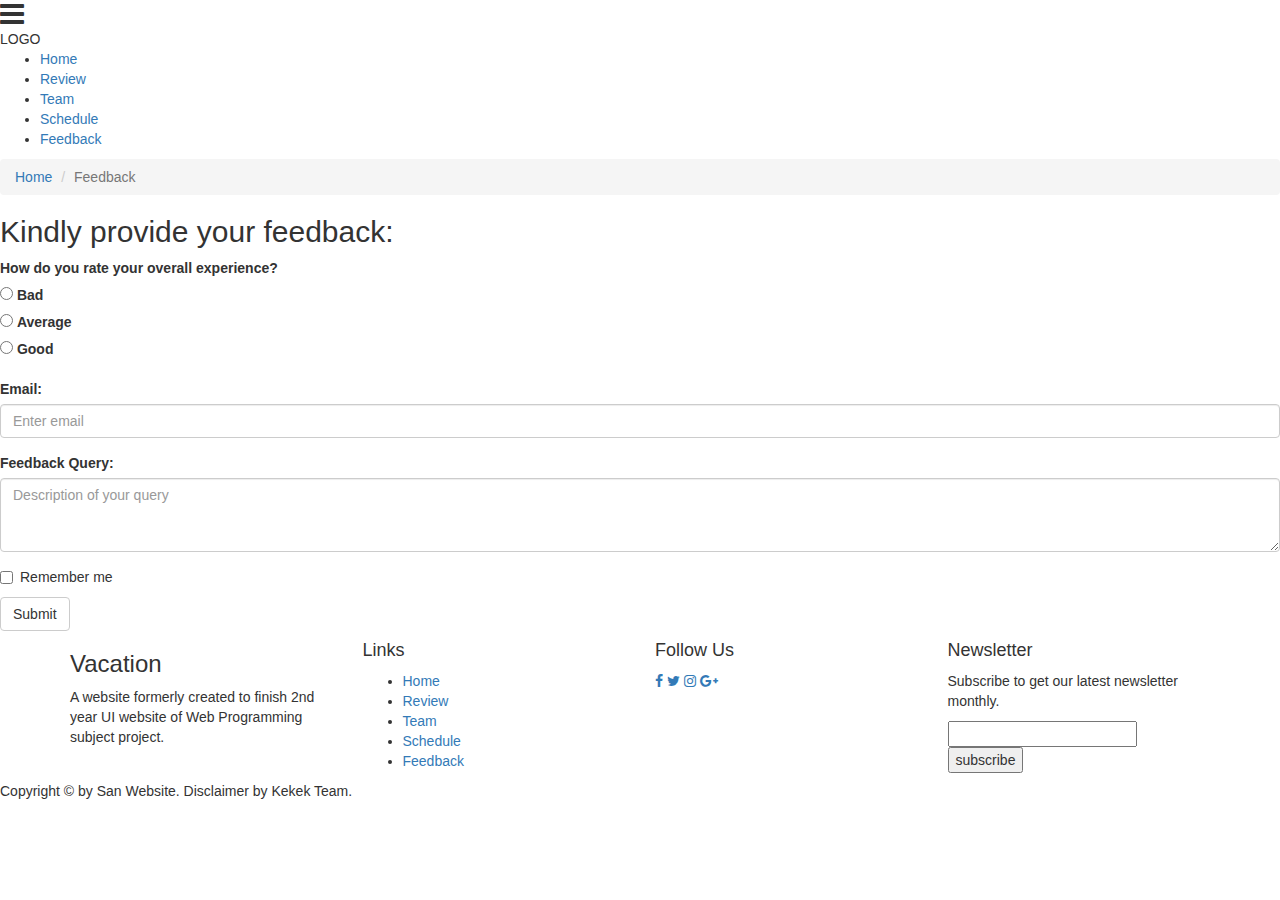
==== feedback.html @ d286690c "Add files via upload" ====
﻿<!DOCTYPE html>
<html lang="en">
<head>
    <meta charset="UTF-8">
    <meta name="viewport" content="width=device-width, initial-scale=1.0">
    <meta http-equiv="X-UA-Compatible" content="ie=edge">
    <title>Vacation</title>
    <link rel="stylesheet" type="text/css" href="styles/style.css">
    <link rel="stylesheet" type="text/css" href="styles/feedback.css">
    <link rel="stylesheet" href="https://maxcdn.bootstrapcdn.com/font-awesome/4.7.0/css/font-awesome.min.css">
    <link rel="stylesheet" href="https://maxcdn.bootstrapcdn.com/bootstrap/3.3.7/css/bootstrap.min.css">
    <script src="https://code.jquery.com/jquery-3.3.1.js"></script>
</head>
<body>
    <div class="wrapper">
        <!--Navigation Bar-->
        <header>
            <nav>
                <div class="menu-icon">
                    <i class="fa fa-bars fa-2x"></i>
                </div>

                <div class="logo">
                    LOGO
                </div>

                <div class="menu">
                    <ul>
                        <li><a href="index.html" class="active">Home</a></li>
                        <li><a href="review.html">Review</a></li>
                        <li><a href="team.html">Team</a></li>
                        <li><a href="schedule.html">Schedule</a></li>
                        <li><a href="feedback.html">Feedback</a></li>
                    </ul>
                </div>
            </nav>

        </header>

        <!--Container-->
        <div class="content">
            <nav aria-label="breadcrumb">
                <ol class="breadcrumb">
                    <li class="breadcrumb-item"><a href="#">Home</a></li>
                    <li class="breadcrumb-item active" aria-current="page">Feedback</li>
                </ol>
            </nav>
            <div class="feedback-container">
                <h2>Kindly provide your feedback:</h2>
                <form action="/action-page.php" role="form" method="post" id="reused-form">
                    <div class="row">
                        <div class="col-sm-12 form-group">
                            <label>How do you rate your overall experience?</label>
                            <div class="form-check form-check-inline">
                                <input class="form-check-input" type="radio" name="inlineRadioOptions" id="inlineRadio1" value="bad">
                                <label class="form-check-label" for="inlineRadio1">Bad</label>
                            </div>
                            <div class="form-check form-check-inline">
                                <input class="form-check-input" type="radio" name="inlineRadioOptions" id="inlineRadio2" value="average">
                                <label class="form-check-label" for="inlineRadio2">Average</label>
                            </div>
                            <div class="form-check form-check-inline">
                                <input class="form-check-input" type="radio" name="inlineRadioOptions" id="inlineRadio3" value="good">
                                <label class="form-check-label" for="inlineRadio3">Good</label>
                            </div>
                        </div>
                    </div>
                    <div class="form-group">
                        <label for="email">Email:</label>
                        <input type="email" class="form-control" id="email" placeholder="Enter email" name="email">
                    </div>
                    <div class="form-group">
                        <label for="query">Feedback Query:</label>
                        <textarea class="form-control" id="exampleFormControlTextarea1" placeholder="Description of your query" rows="3"></textarea>
                    </div>
                    <div class="checkbox">
                        <label><input type="checkbox" name="remember"> Remember me</label>
                    </div>
                    <button type="submit" class="btn btn-default">Submit</button>
                </form>
            </div>
        </div>

    </div>

    <!--Footer-->
    <footer>
        <div class="footer-top">
            <div class="container">
                <div class="row">
                    <div class="col-lg-3 col-md-6 footer-info">
                        <h3>Vacation</h3>
                        <p>A website formerly created to finish 2nd year UI website of Web Programming subject project.</p>
                    </div>
                    <div class="col-lg-3 col-md-6 footer-links">
                        <h4>Links</h4>
                        <ul>
                            <li><a href="index.html" class="active">Home</a></li>
                            <li><a href="review.html">Review</a></li>
                            <li><a href="team.html">Team</a></li>
                            <li><a href="schedule.html">Schedule</a></li>
                            <li><a href="feedback.html">Feedback</a></li>
                        </ul>
                    </div>
                    <div class="col-lg-3 col-md-6 footer-contact">
                        <h4>Follow Us</h4>
                        <a href="" class="facebook"><i class="fa fa-facebook"></i></a>
                        <a href="" class="twitter"><i class="fa fa-twitter"></i></a>
                        <a href="" class="instagram"><i class="fa fa-instagram"></i></a>
                        <a href="" class="google-plus"><i class="fa fa-google-plus"></i></a>
                    </div>
                    <div class="col-lg-3 col-md-6 footer-newsletter">
                        <h4>Newsletter</h4>
                        <p>Subscribe to get our latest newsletter monthly.</p>
                        <form action="" method="post">
                            <input type="email" name="email" /><input type="submit" value="subscribe" />
                        </form>
                    </div>
                </div>
            </div>
            <p>Copyright &copy; by San Website. Disclaimer by Kekek Team.</p>
        </div>
    </footer>

    <script type="text/javascript" src="scripts/script.js"></script>
    <script src="https://ajax.googleapis.com/ajax/libs/jquery/3.3.1/jquery.min.js"></script>
    <script src="https://maxcdn.bootstrapcdn.com/bootstrap/3.3.7/js/bootstrap.min.js"></script>

</body>
</html>
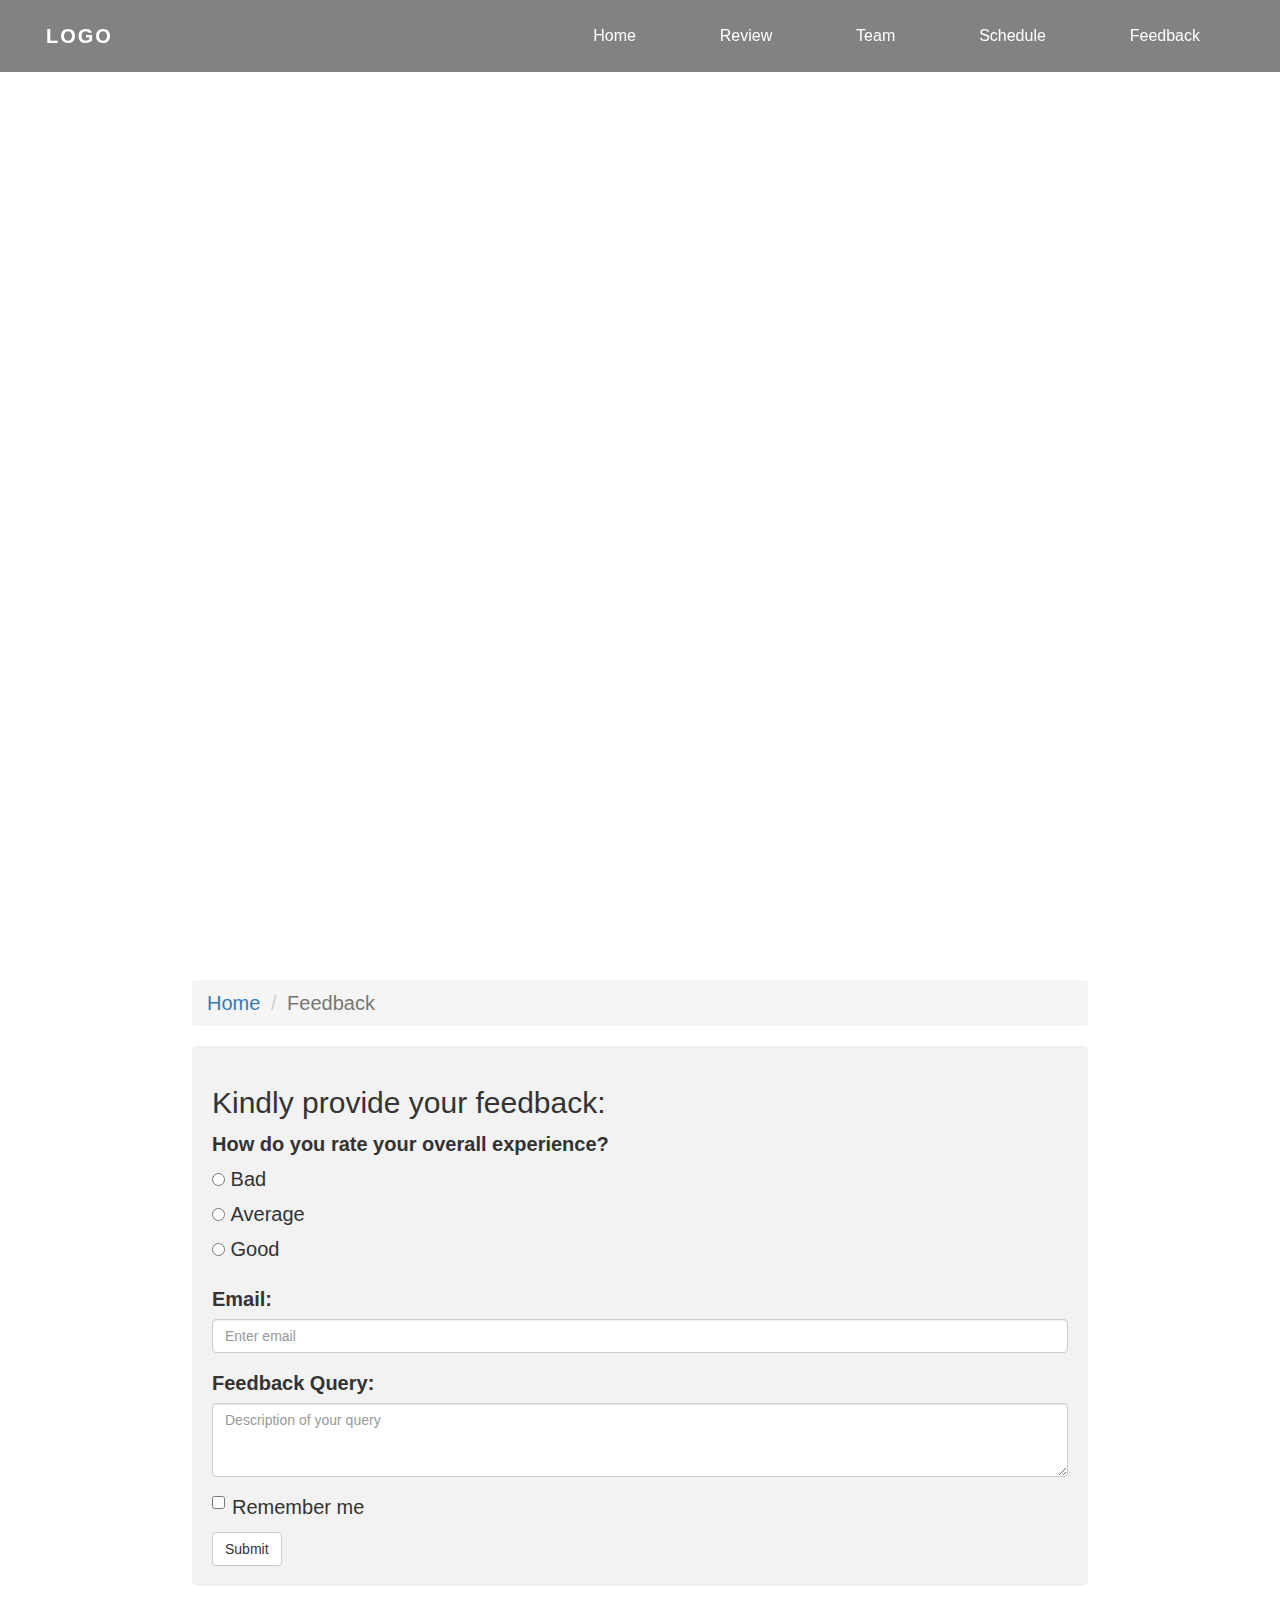
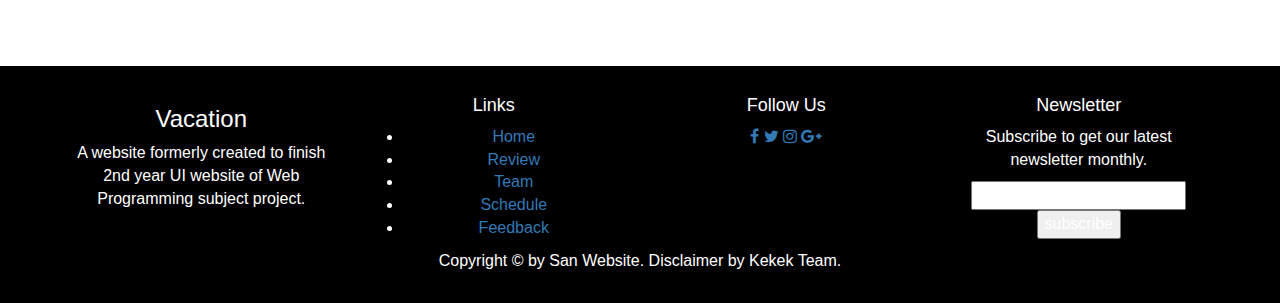
==== commit 53449e76: "Add files via upload" ====
--- a/feedback.html
+++ b/feedback.html
@@ -37,11 +37,11 @@
 
         </header>
 
-        <!--Container-->
+        <!--Form-->
         <div class="content">
             <nav aria-label="breadcrumb">
                 <ol class="breadcrumb">
-                    <li class="breadcrumb-item"><a href="#">Home</a></li>
+                    <li class="breadcrumb-item"><a href="index.html">Home</a></li>
                     <li class="breadcrumb-item active" aria-current="page">Feedback</li>
                 </ol>
             </nav>
--- a/styles/style.css
+++ b/styles/style.css
@@ -0,0 +1,145 @@
+html, body {
+    margin: 0;
+    padding: 0;
+    width: 100%;
+    height: 100%;
+}
+
+body {
+    font-family: "Helvetica Neue",sans-serif;
+    font-weight: lighter;
+}
+
+header {
+    width: 100%;
+    height: 100vh;
+    background: url(images/hollywood.jpg) no-repeat 50% 50%;
+    background-size: cover;
+}
+
+/*-------content-------*/
+
+.content {
+    width: 70%;
+    min-height: 100%;
+    margin: 4em auto;
+    font-size: 20px;
+    line-height: 30px;
+    text-align: justify;
+}
+
+.content .main {
+    overflow: auto;
+    padding-bottom: 100px;
+}
+
+/*-------Nav-------*/
+
+header .logo {
+    line-height: 40px;
+    position: fixed;
+    float: left;
+    margin: 16px 46px;
+    color: #fff;
+    font-weight: bold;
+    font-size: 20px;
+    letter-spacing: 2px;
+}
+
+header nav {
+    position: fixed;
+    width: 100%;
+    line-height: 100px;
+}
+
+    header nav ul {
+        line-height: 40px;
+        list-style: none;
+        background: rgba(5, 5, 5, 0.5);
+        overflow: hidden;
+        color: #fff;
+        padding: 0;
+        text-align: right;
+        margin: 0;
+        padding-right: 40px;
+        transition: 1s;
+    }
+
+    header nav.black ul {
+        background: #000;
+    }
+
+    header nav ul li {
+        display: inline-block;
+        padding: 16px 40px;
+        ;
+    }
+
+        header nav ul li a {
+            text-decoration: none;
+            color: #fff;
+            font-size: 16px;
+        }
+
+        header nav ul li a:hover {
+            color: #000;
+            display: block;
+            background: orange;
+        }
+
+.menu-icon {
+    line-height: 60px;
+    width: 100%;
+    background: #000;
+    text-align: right;
+    box-sizing: border-box;
+    padding: 15px 24px;
+    cursor: pointer;
+    color: #fff;
+    display: none;
+}
+
+@media(max-width: 800px) {
+
+    .logo {
+        position: fixed;
+        top: 0;
+        margin-top: 16px;
+    }
+
+    nav ul {
+        max-height: 0px;
+        background: #000;
+    }
+
+    nav.black ul {
+        background: #000;
+    }
+
+    .showing {
+        max-height: 34em;
+    }
+
+    nav ul li {
+        box-sizing: border-box;
+        width: 100%;
+        padding: 24px;
+        text-align: center;
+    }
+
+    .menu-icon {
+        display: block;
+    }
+
+}
+
+/*-------Footer-------*/
+footer {
+    background-color: #000;
+    position: relative;
+    padding: 20px 0px;
+    width: 100%;
+    font-size: 16px;
+    text-align: center;
+    color: #fff;
+}--- a/styles/feedback.css
+++ b/styles/feedback.css
@@ -0,0 +1,9 @@
+.wrapper .content .feedback-container {
+    border-radius: 5px;
+    background-color: #f2f2f2;
+    padding: 20px;
+}
+
+.form-check-label {
+    font-weight: normal;
+}
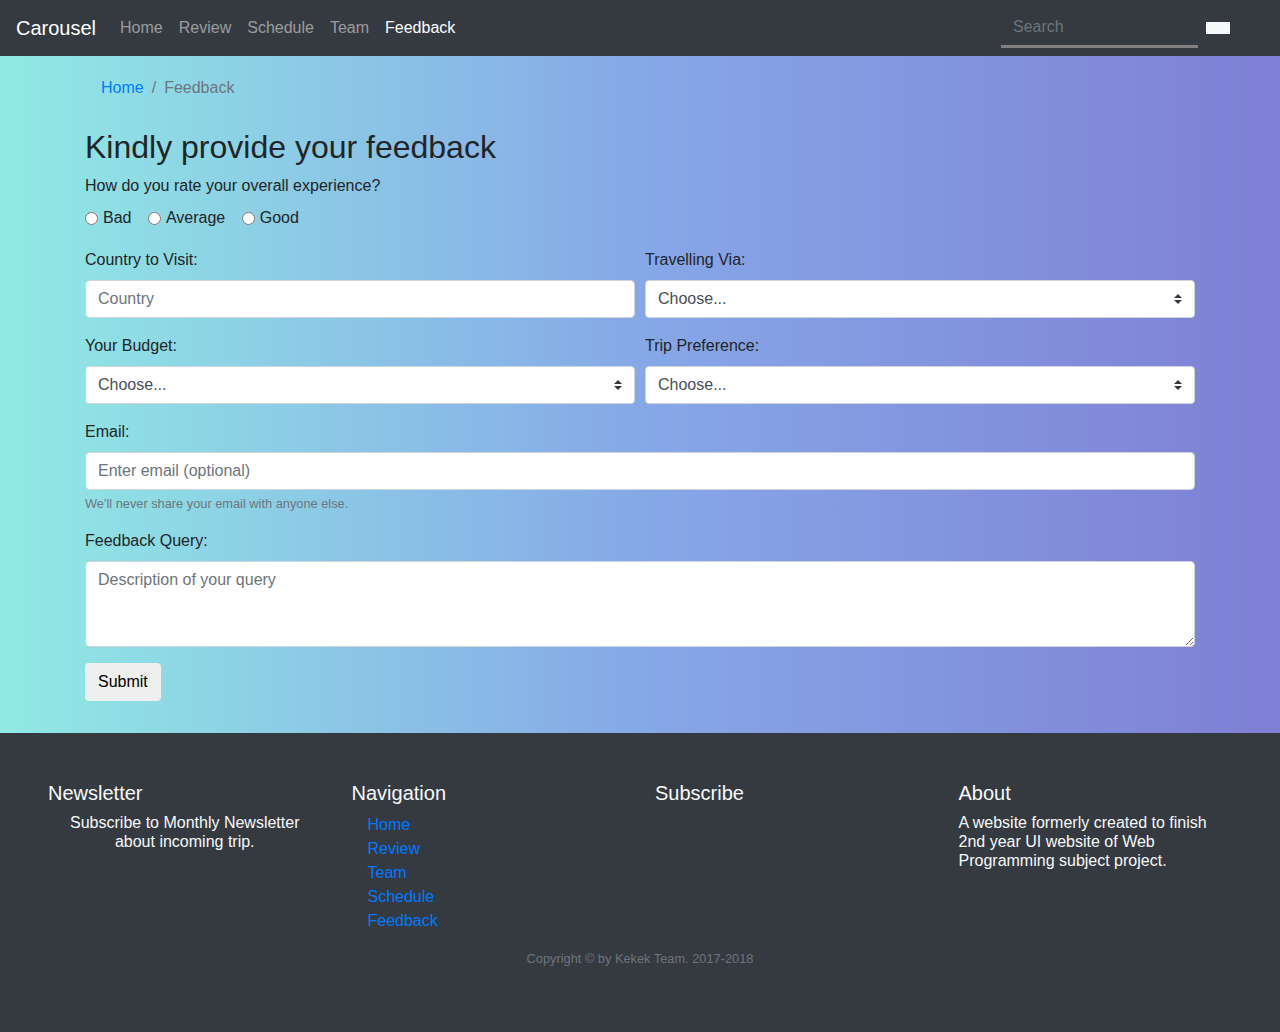
==== commit 502a9c43: "Add files via upload" ====
--- a/feedback.html
+++ b/feedback.html
@@ -1,56 +1,67 @@
 ﻿<!DOCTYPE html>
-<html lang="en">
+<html lang="en" >
+
 <head>
     <meta charset="UTF-8">
-    <meta name="viewport" content="width=device-width, initial-scale=1.0">
-    <meta http-equiv="X-UA-Compatible" content="ie=edge">
-    <title>Vacation</title>
-    <link rel="stylesheet" type="text/css" href="styles/style.css">
-    <link rel="stylesheet" type="text/css" href="styles/feedback.css">
-    <link rel="stylesheet" href="https://maxcdn.bootstrapcdn.com/font-awesome/4.7.0/css/font-awesome.min.css">
-    <link rel="stylesheet" href="https://maxcdn.bootstrapcdn.com/bootstrap/3.3.7/css/bootstrap.min.css">
-    <script src="https://code.jquery.com/jquery-3.3.1.js"></script>
+    <meta name="viewport" content="width=device-width, initial-scale=1, shrink-to-fit=no">
+    <title></title>
+
+    <link rel="stylesheet" href="https://stackpath.bootstrapcdn.com/bootstrap/4.1.3/css/bootstrap.min.css">
+    <link rel="stylesheet" href="https://use.fontawesome.com/releases/v5.6.0/css/all.css" integrity="sha384-aOkxzJ5uQz7WBObEZcHvV5JvRW3TUc2rNPA7pe3AwnsUohiw1Vj2Rgx2KSOkF5+h" crossorigin="anonymous">
+    <link rel="stylesheet" href="style/header.css">
+    <link rel="stylesheet" href="style/container.css">
+    <link rel="stylesheet" href="style/footer.css">
+    <link rel="stylesheet" href="style/body.css">
+
 </head>
+
 <body>
-    <div class="wrapper">
-        <!--Navigation Bar-->
-        <header>
-            <nav>
-                <div class="menu-icon">
-                    <i class="fa fa-bars fa-2x"></i>
-                </div>
+    <!-- Header -->
+    <header>
+        <nav class="navbar navbar-expand-md navbar-dark fixed-top bg-dark">
+            <a class="navbar-brand" href="#">Carousel</a>
+            <button class="navbar-toggler" type="button" data-toggle="collapse" data-target="#navbarCollapse" aria-controls="navbarCollapse" aria-expanded="false" aria-label="Toggle navigation">
+                <span class="navbar-toggler-icon"></span>
+            </button>
+            <div class="collapse navbar-collapse" id="navbarCollapse">
+                <ul class="navbar-nav mr-auto">
+                    <li class="nav-item">
+                        <a class="nav-link" href="home.html">Home</a>
+                    </li>
+                    <li class="nav-item">
+                        <a class="nav-link" href="review.html">Review</a>
+                    </li>
+                    <li class="nav-item">
+                        <a class="nav-link" href="schedule.html">Schedule</a>
+                    </li>
+                    <li class="nav-item">
+                        <a class="nav-link" href="team.html">Team</a>
+                    </li>
+                    <li class="nav-item active">
+                        <a class="nav-link" href="#">Feedback<span class="sr-only">(current)</span></a>
+                    </li>
+                </ul>
+                <form class="form-inline my-2 my-lg-0">
+                    <input class="form-control mr-sm-2 rounded-0 w-75" type="search" placeholder="Search">
+                    <button class="btn btn-light my-2 my-sm-0 rounded-0" type="submit"><i class="fa fa-search"></i></button>
+                </form>
+            </div>
+        </nav>
+    </header>
 
-                <div class="logo">
-                    LOGO
-                </div>
-
-                <div class="menu">
-                    <ul>
-                        <li><a href="index.html" class="active">Home</a></li>
-                        <li><a href="review.html">Review</a></li>
-                        <li><a href="team.html">Team</a></li>
-                        <li><a href="schedule.html">Schedule</a></li>
-                        <li><a href="feedback.html">Feedback</a></li>
-                    </ul>
-                </div>
-            </nav>
-
-        </header>
-
-        <!--Form-->
-        <div class="content">
-            <nav aria-label="breadcrumb">
-                <ol class="breadcrumb">
-                    <li class="breadcrumb-item"><a href="index.html">Home</a></li>
-                    <li class="breadcrumb-item active" aria-current="page">Feedback</li>
-                </ol>
-            </nav>
+    <!-- Container -->
+    <div class="container pt-5">
+        <nav aria-label="breadcrumb">
+            <ol class="breadcrumb">
+                <li class="breadcrumb-item"><a href="home.html">Home</a></li>
+                <li class="breadcrumb-item active" aria-current="page">Feedback</li>
+            </ol>
             <div class="feedback-container">
-                <h2>Kindly provide your feedback:</h2>
+                <h2>Kindly provide your feedback</h2>
                 <form action="/action-page.php" role="form" method="post" id="reused-form">
                     <div class="row">
                         <div class="col-sm-12 form-group">
-                            <label>How do you rate your overall experience?</label>
+                            <label>How do you rate your overall experience?</label><br />
                             <div class="form-check form-check-inline">
                                 <input class="form-check-input" type="radio" name="inlineRadioOptions" id="inlineRadio1" value="bad">
                                 <label class="form-check-label" for="inlineRadio1">Bad</label>
@@ -65,66 +76,101 @@
                             </div>
                         </div>
                     </div>
-                    <div class="form-group">
+                    <div class="form-row">
+                        <div class="col">
+                            <label for="query">Country to Visit:</label>
+                            <input type="text" class="form-control" placeholder="Country">
+                        </div>
+                        <div class="col">
+                            <label for="query">Travelling Via:</label>
+                            <select class="custom-select" id="inlineFormCustomSelectPref">
+                                <option selected>Choose...</option>
+                                <option value="1">Land Transportation</option>
+                                <option value="2">Flight</option>
+                                <option value="3">Cruise</option>
+                            </select>
+
+                        </div>
+                    </div>
+                    <div class="form-row pt-3">
+                        <div class="col">
+                            <label for="query">Your Budget:</label>
+                            <select class="custom-select" id="inlineFormCustomSelectPref">
+                                <option selected>Choose...</option>
+                                <option value="1">200-500 ($)</option>
+                                <option value="2">501-1000 ($)</option>
+                                <option value="3">1000-Onward ($)</option>
+                            </select>
+
+                        </div>
+                        <div class="col">
+                            <label for="query">Trip Preference:</label>
+                            <select class="custom-select" id="inlineFormCustomSelectPref">
+                                <option selected>Choose...</option>
+                                <option value="1">Solo</option>
+                                <option value="2">Group</option>
+                                <option value="3">Honeymoon</option>
+                            </select>
+
+                        </div>
+                    </div>
+                    <div class="form-group pt-3">
                         <label for="email">Email:</label>
-                        <input type="email" class="form-control" id="email" placeholder="Enter email" name="email">
+                        <input type="email" class="form-control" id="email" placeholder="Enter email (optional)" name="email">
+                        <small id="emailHelp" class="form-text text-muted">We'll never share your email with anyone else.</small>
                     </div>
                     <div class="form-group">
                         <label for="query">Feedback Query:</label>
                         <textarea class="form-control" id="exampleFormControlTextarea1" placeholder="Description of your query" rows="3"></textarea>
                     </div>
-                    <div class="checkbox">
-                        <label><input type="checkbox" name="remember"> Remember me</label>
-                    </div>
                     <button type="submit" class="btn btn-default">Submit</button>
                 </form>
             </div>
-        </div>
+        </nav>
 
     </div>
-
-    <!--Footer-->
-    <footer>
-        <div class="footer-top">
-            <div class="container">
-                <div class="row">
-                    <div class="col-lg-3 col-md-6 footer-info">
-                        <h3>Vacation</h3>
-                        <p>A website formerly created to finish 2nd year UI website of Web Programming subject project.</p>
-                    </div>
-                    <div class="col-lg-3 col-md-6 footer-links">
-                        <h4>Links</h4>
-                        <ul>
-                            <li><a href="index.html" class="active">Home</a></li>
-                            <li><a href="review.html">Review</a></li>
-                            <li><a href="team.html">Team</a></li>
-                            <li><a href="schedule.html">Schedule</a></li>
-                            <li><a href="feedback.html">Feedback</a></li>
-                        </ul>
-                    </div>
-                    <div class="col-lg-3 col-md-6 footer-contact">
-                        <h4>Follow Us</h4>
-                        <a href="" class="facebook"><i class="fa fa-facebook"></i></a>
-                        <a href="" class="twitter"><i class="fa fa-twitter"></i></a>
-                        <a href="" class="instagram"><i class="fa fa-instagram"></i></a>
-                        <a href="" class="google-plus"><i class="fa fa-google-plus"></i></a>
-                    </div>
-                    <div class="col-lg-3 col-md-6 footer-newsletter">
-                        <h4>Newsletter</h4>
-                        <p>Subscribe to get our latest newsletter monthly.</p>
-                        <form action="" method="post">
-                            <input type="email" name="email" /><input type="submit" value="subscribe" />
-                        </form>
-                    </div>
-                </div>
+    <!-- Footer -->
+    <footer class="container-fluid p-5 p-md-5 bg-dark text-light ">
+        <div class="row">
+            <div class="col-12 col-md">
+                <h5>Newsletter</h5>
+                <h6 class="text-center">
+                    Subscribe to Monthly Newsletter about incoming trip.
+                </h6>
             </div>
-            <p>Copyright &copy; by San Website. Disclaimer by Kekek Team.</p>
+            <div class="col-6 col-md">
+                <h5>Navigation</h5>
+                <ul class="list-unstyled text-small">
+                    <li><a class="text-primary" href="home.html">Home</a></li>
+                    <li><a class="text-primary" href="review.html">Review</a></li>
+                    <li><a class="text-primary" href="team.html">Team</a></li>
+                    <li><a class="text-primary" href="schedule.html">Schedule</a></li>
+                    <li><a class="text-primary" href="facebook.html">Feedback</a></li>
+                </ul>
+            </div>
+            <div class="col-6 col-md">
+                <h5>Subscribe</h5>
+                <ul class="list-unstyled text-small d-flex justify-content-start">
+                    <li><a href="#"><i class="fab fa-facebook fa-2x"></i></a></li>
+                    <li><a href="#"><i class="fab fa-twitter fa-2x"></i></a></li>
+                    <li><a href="#"><i class="fab fa-instagram fa-2x"></i></a></li>
+                    <li><a href="#"><i class="fab fa-discord fa-2x"></i></a></li>
+                </ul>
+            </div>
+            <div class="col-6 col-md">
+                <h5>About</h5>
+                <h6>
+                    A website formerly created to finish 2nd year UI website of Web Programming subject project.
+                </h6>
+            </div>
         </div>
+        <small class="d-block mb-3 text-muted text-center">Copyright &copy; by Kekek Team. 2017-2018</small>
     </footer>
 
-    <script type="text/javascript" src="scripts/script.js"></script>
-    <script src="https://ajax.googleapis.com/ajax/libs/jquery/3.3.1/jquery.min.js"></script>
-    <script src="https://maxcdn.bootstrapcdn.com/bootstrap/3.3.7/js/bootstrap.min.js"></script>
+    <script src="https://code.jquery.com/jquery-3.3.1.slim.min.js" "></script>
+    <script src="https://cdnjs.cloudflare.com/ajax/libs/popper.js/1.14.3/umd/popper.min.js"></script>
+    <script src="https://stackpath.bootstrapcdn.com/bootstrap/4.1.3/js/bootstrap.min.js" "></script>
 
 </body>
-</html>+
+</html>
--- a/style/header.css
+++ b/style/header.css
@@ -0,0 +1,29 @@
+/*
+    Centeralize content in navbar
+*/
+.navbar ul {
+    text-align: center;
+}
+
+/*
+    Remove outline of navbar search button
+*/
+.navbar .navbar-toggler {
+    outline: none;
+}
+
+.navbar button {
+    border: none;
+}
+.navbar input, .navbar input:focus{
+    background-color: transparent;
+    border: none;
+    box-shadow: none;
+    border-bottom: solid grey;
+}
+
+@media (max-width: 767.98px) {
+    .navbar input, .navbar input:focus {
+        margin-left: 3em;
+    }
+}--- a/style/container.css
+++ b/style/container.css
@@ -0,0 +1,13 @@
+.breadcrumb {
+    background: none;
+    margin-top: 1em;
+}
+
+.container {
+    padding-bottom: 2em;
+}
+
+    .container article {
+        padding: 2em 2em 2em 2em;
+        background: #ffc04d;
+    }--- a/style/footer.css
+++ b/style/footer.css
@@ -0,0 +1,3 @@
+footer li {
+    padding: 0 1em 0 1em;
+}--- a/style/body.css
+++ b/style/body.css
@@ -0,0 +1,5 @@
+body {
+    background: #7F7FD5; /* fallback for old browsers */
+    background: -webkit-linear-gradient(to right, #91EAE4, #86A8E7, #7F7FD5); /* Chrome 10-25, Safari 5.1-6 */
+    background: linear-gradient(to right, #91EAE4, #86A8E7, #7F7FD5); /* W3C, IE 10+/ Edge, Firefox 16+, Chrome 26+, Opera 12+, Safari 7+ */
+}
